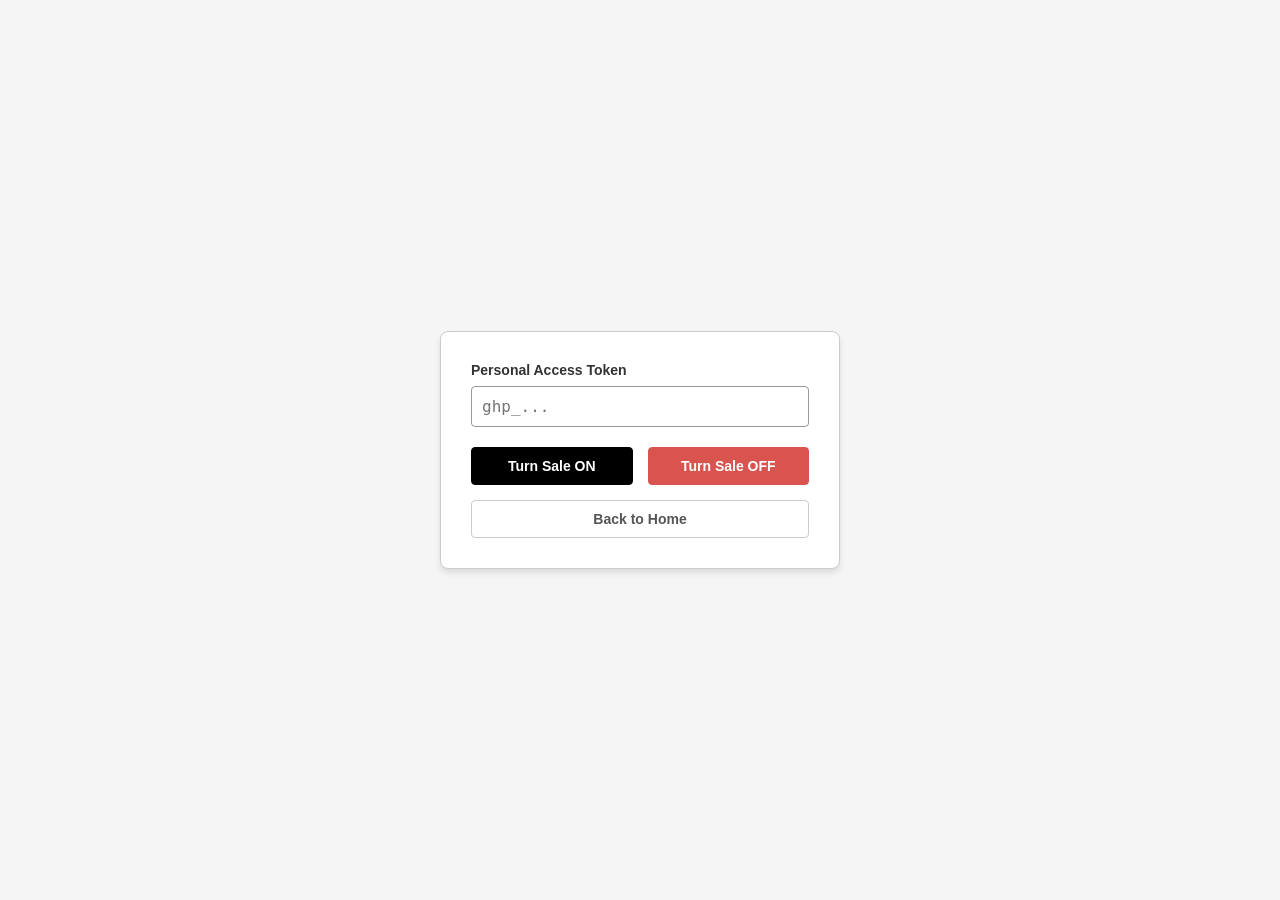
==== admin.html @ 737fea20 "Add files via upload" ====
<!DOCTYPE html>
<html lang="en">
<head>
    <meta charset="UTF-8">
    <meta name="viewport" content="width=device-width, initial-scale=1.0">
    <title>Admin Dashboard</title>
    <link rel="stylesheet" href="style.css">
</head>
<body class="admin-body">

    <div class="admin-box">
        <div class="input-group">
            <label class="input-label" for="token">Personal Access Token</label>
            <input class="token-input" type="text" id="token" placeholder="ghp_...">
        </div>

        <div class="button-group" style="flex-direction: column; gap: 10px;">
            <div style="display: flex; gap: 15px; width: 100%;">
                <button class="btn btn-primary" id="activateBtn">Turn Sale ON</button>
                <button class="btn btn-danger" id="deactivateBtn">Turn Sale OFF</button>
            </div>
            <a href="index.html" class="btn btn-secondary" style="width: 100%; margin-top: 5px;">Back to Home</a>
        </div>
    </div>

    <script src="admin.js"></script>
</body>
</html>
---- style.css ----
/* Reset default margins and padding */
* {
    margin: 0;
    padding: 0;
    box-sizing: border-box;
}

/* Base body spacing */
body {
    font-family: sans-serif;
}

/* --- Notification Bar Styles --- */

/* Hide the toggle checkbox completely */
.notice-toggle {
    display: none;
}

/* The pretty pink/purple notification bar */
.notification-bar {
    background-color: #ffb7ce; /* Pretty pink */
    color: #4a154b; /* Darker purple text */
    text-align: center;
    padding: 10px 40px;
    font-weight: bold;
    font-size: 14px;
    letter-spacing: 0.5px;
    position: fixed;
    top: 0;
    left: 0;
    width: 100%;
    z-index: 1001; /* Sits above the navbar */
    display: flex;
    justify-content: center;
    align-items: center;
}

/* White "X" close button */
.close-btn {
    position: absolute;
    right: 20px;
    color: #ffffff; /* White X */
    font-size: 22px;
    font-weight: normal;
    cursor: pointer;
    line-height: 1;
    transition: opacity 0.2s ease;
}

.close-btn:hover {
    opacity: 0.8;
}

/* THE MAGIC: When checkbox is checked, hide notification bar */
.notice-toggle:checked ~ .notification-bar {
    display: none;
}

/* THE MAGIC PART 2: Adjust navbar position when notification is closed */
.notice-toggle:checked ~ nav {
    top: 0px;
}


/* --- Navigation Bar Styles --- */

nav {
    background-color: #000000; /* Black background */
    width: 100%;
    position: fixed; 
    top: 0px; /* Modified to default to 0px instead of 40px */
    left: 0;
    z-index: 1000; 
    transition: top 0.2s ease; /* Smooth transition when notification closes */
}

#titleCard {
    position: absolute;
    left: 0;
    top: 0;
}

/* Remove bullet points and align items to the right side using Flexbox */
nav ul {
    list-style-type: none;
    display: flex;
    justify-content: flex-end; 
    padding: 0 20px;
}

/* Style the individual list items */
nav li {
    display: inline-block;
}

/* Style the links inside the navigation bar */
nav a {
    display: block;
    color: #ffffff; /* White text */
    text-decoration: none; 
    padding: 15px 20px; 
    font-size: 16px;
    transition: background-color 0.3s ease; 
}

/* Add a subtle hover effect so users know they are interactive */
nav a:hover {
    background-color: #333333; /* Dark grey background on hover */
}

/* --- Admin Page Styles --- */

/* Targets the body only on the admin page so it doesn't break index.html */
.admin-body {
    background-color: #f5f5f5;
    display: flex;
    justify-content: center;
    align-items: center;
    height: 100vh;
}

/* The boxed container */
.admin-box {
    background-color: #ffffff;
    padding: 30px;
    border: 1px solid #cccccc;
    border-radius: 8px;
    box-shadow: 0 4px 6px rgba(0, 0, 0, 0.1);
    max-width: 400px;
    width: 100%;
}

/* Stack label and input vertically */
.input-group {
    display: flex;
    flex-direction: column;
}

/* Label styling */
.input-label {
    font-size: 14px;
    font-weight: bold;
    color: #333333;
    margin-bottom: 8px;
}

/* Input field styling */
.token-input {
    padding: 10px;
    font-size: 16px;
    border: 1px solid #999999;
    border-radius: 4px;
    font-family: monospace; /* Makes the placeholder look like code */
}

/* --- Admin Buttons Layout --- */

/* Container to put buttons side-by-side with a gap */
.button-group {
    display: flex;
    justify-content: space-between;
    gap: 15px;
    margin-top: 20px;
}

/* Base button styles */
.btn {
    flex: 1; /* Makes both buttons take up equal width */
    padding: 10px 15px;
    font-size: 14px;
    font-weight: bold;
    border-radius: 4px;
    cursor: pointer;
    text-align: center;
    text-decoration: none; /* Removes underline from the "Back" link */
    font-family: sans-serif;
    transition: background-color 0.2s ease;
}

/* Primary "Push to GitHub" Button (Black/Dark) */
.btn-primary {
    background-color: #000000;
    color: #ffffff;
    border: 1px solid #000000;
}

.btn-primary:hover {
    background-color: #333333;
}

/* Secondary "Back to Home" Button (Light/Grey Outline) */
.btn-secondary {
    background-color: #ffffff;
    color: #555555;
    border: 1px solid #cccccc;
}

.btn-secondary:hover {
    background-color: #f0f0f0;
    color: #333333;
}

/* Red Danger Button for turning things off */
.btn-danger {
    background-color: #d9534f;
    color: #ffffff;
    border: 1px solid #d9534f;
}

.btn-danger:hover {
    background-color: #c9302c;
}
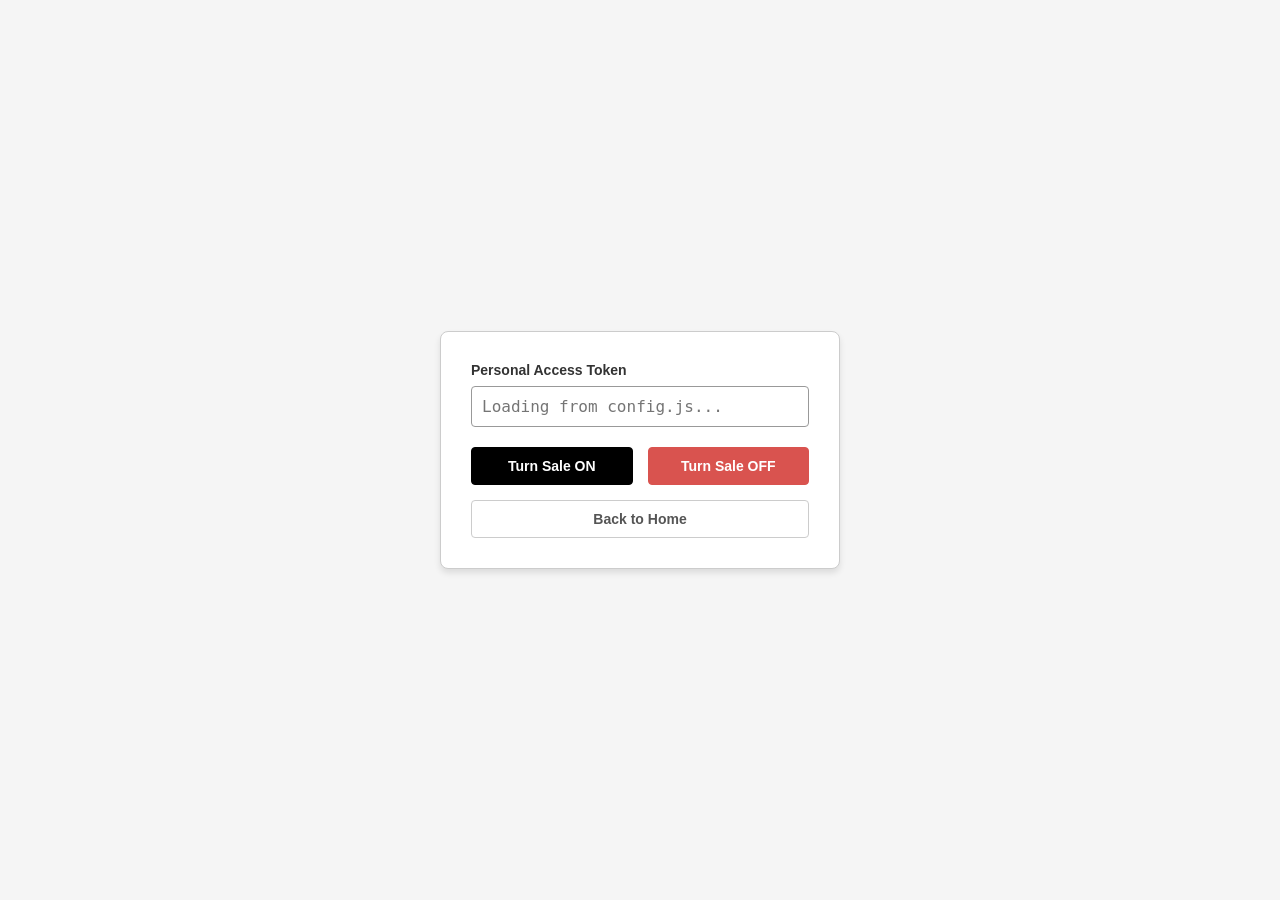
==== commit 4d83bc6b: "Update token input placeholder and add config.js script" ====
--- a/admin.html
+++ b/admin.html
@@ -11,7 +11,7 @@
     <div class="admin-box">
         <div class="input-group">
             <label class="input-label" for="token">Personal Access Token</label>
-            <input class="token-input" type="text" id="token" placeholder="ghp_...">
+            <input class="token-input" type="text" id="token" placeholder="Loading from config.js...">
         </div>
 
         <div class="button-group" style="flex-direction: column; gap: 10px;">
@@ -23,6 +23,7 @@
         </div>
     </div>
 
+    <script src="config.js"></script>
     <script src="admin.js"></script>
 </body>
-</html>+</html>
